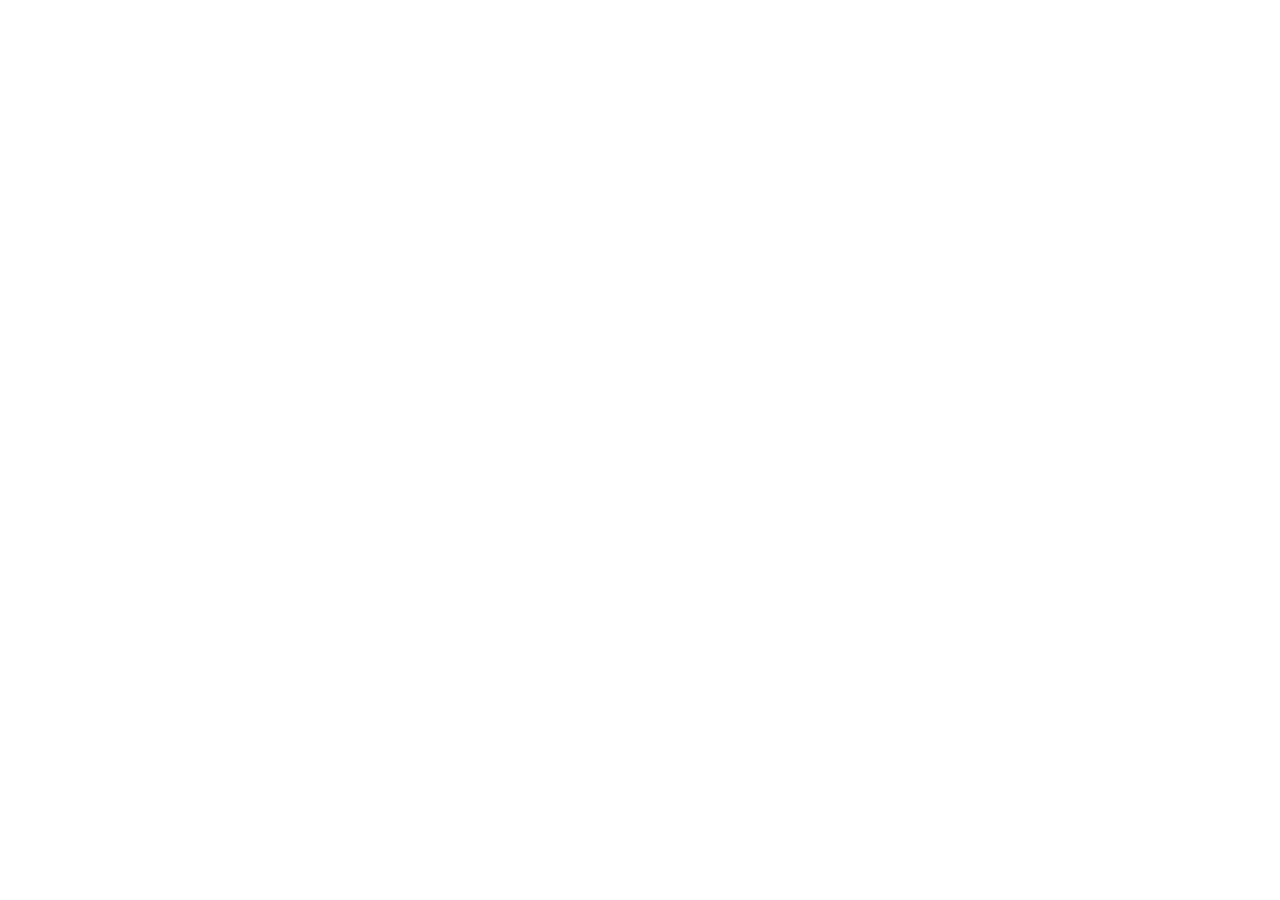
==== index.html @ 38053996 "iniciando o projeto" ====
<!DOCTYPE html>
<html lang="pt-br">
<head>
    <meta charset="UTF-8">
    <meta name="viewport" content="width=device-width, initial-scale=1.0">
    <link rel="shortcut icon" href="favicon.ico" type="image/x-icon">
    <title>Projetos redes-sociais</title>
</head>
<body>
    
</body>
</html>
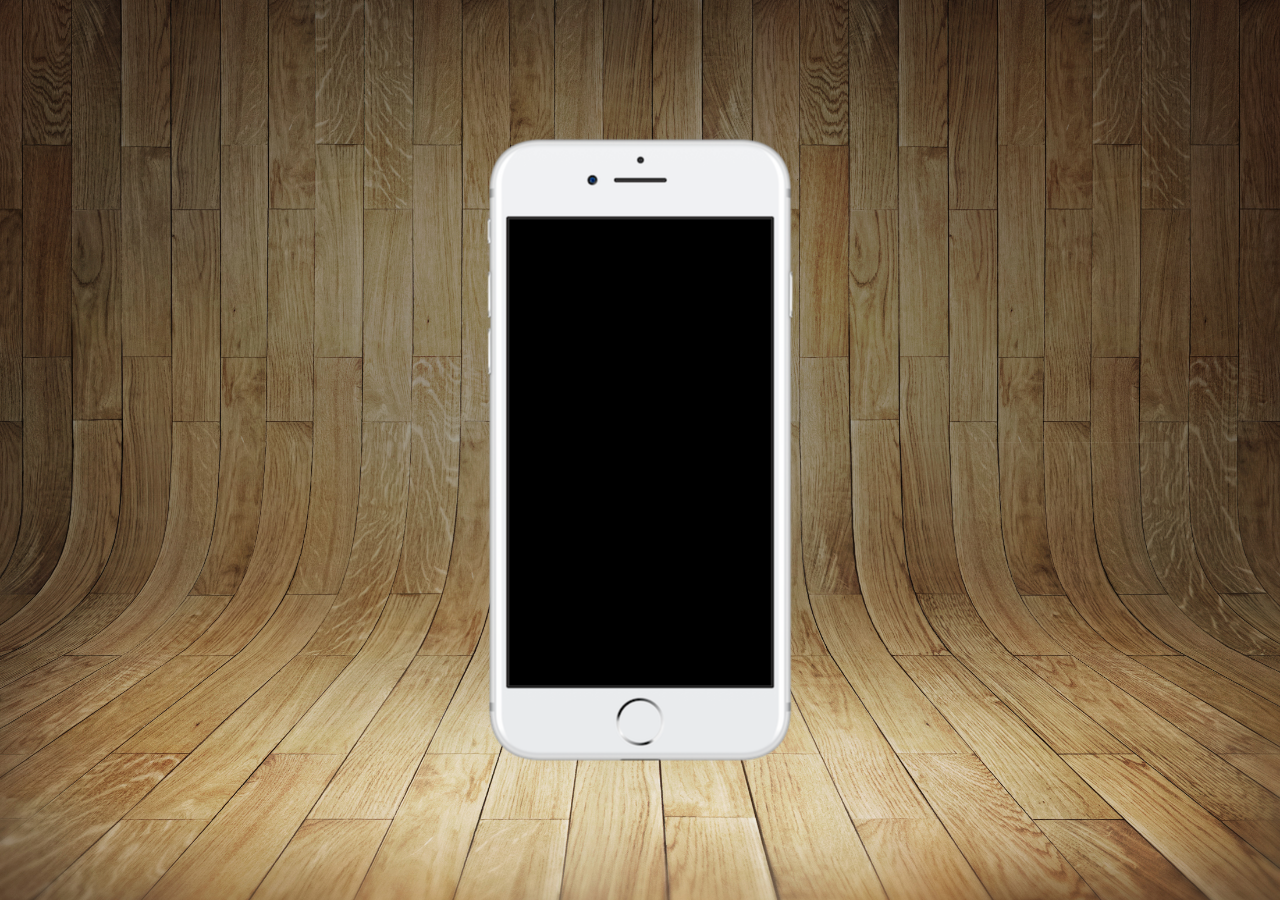
==== commit 0b2496d6: "iniciando projeto" ====
--- a/index.html
+++ b/index.html
@@ -5,8 +5,16 @@
     <meta name="viewport" content="width=device-width, initial-scale=1.0">
     <link rel="shortcut icon" href="favicon.ico" type="image/x-icon">
     <title>Projetos redes-sociais</title>
+    <link rel="stylesheet" href="estilos/style.css">
 </head>
 <body>
-    
+    <main>
+        <section id="Telefone"> 
+
+        </section>
+        <section id="redes-sociais">
+
+        </section>
+    </main>
 </body>
 </html>
--- a/estilos/style.css
+++ b/estilos/style.css
@@ -0,0 +1,35 @@
+@charset "UTF-8";
+
+*{
+margin: 0px;
+padding: 0px;
+font-family: Arial, Helvetica, sans-serif;
+}
+
+html, body{
+     height:100vh;
+     width:100vw;
+     background-color: black;
+}
+
+body{
+    background:url(../imagens/fundo-madeira.jpg) no-repeat top center;
+    background-size: cover;
+    background-attachment: fixed;
+}
+
+main{
+    position: relative;
+    height: 100vh;
+}
+
+section#Telefone{
+    position: absolute;
+    top: 50%;
+    left: 50%;
+    transform: translate(-50%, -50%);
+
+    height: 627px;
+    width: 311px;
+     background: url('../imagens/frame-iphone.png') no-repeat;
+}
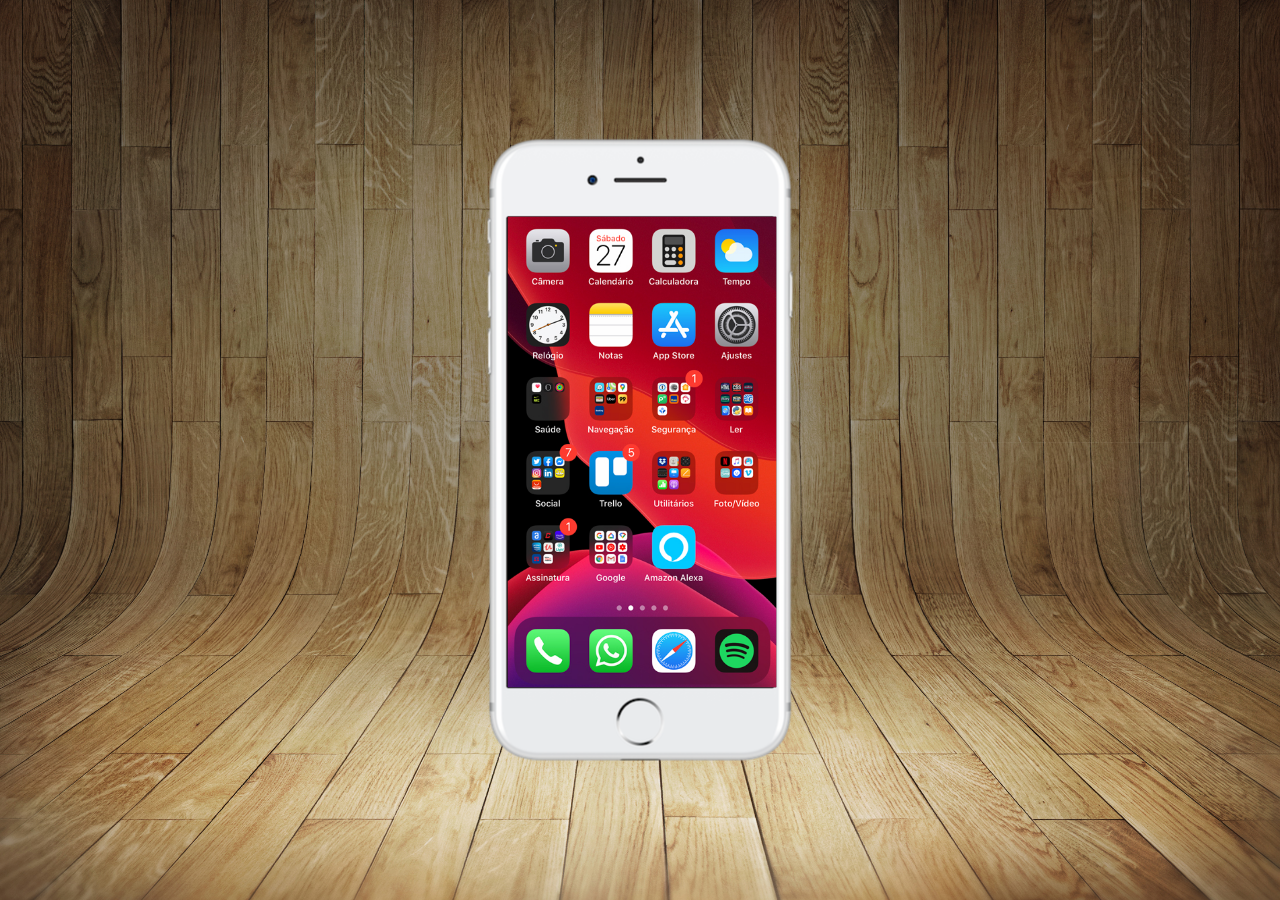
==== commit 82fb2817: "criei a tela home" ====
--- a/index.html
+++ b/index.html
@@ -10,7 +10,7 @@
 <body>
     <main>
         <section id="Telefone"> 
-
+          <iframe src="home.html" name="tela" id="tela" frameborder="0"></iframe>
         </section>
         <section id="redes-sociais">
 
--- a/estilos/style.css
+++ b/estilos/style.css
@@ -32,4 +32,12 @@
     height: 627px;
     width: 311px;
      background: url('../imagens/frame-iphone.png') no-repeat;
+}
+
+iframe#tela{
+   position: relative;
+   top:80px;
+   left: 23px;
+   width: 269px;
+   height: 471px;
 }
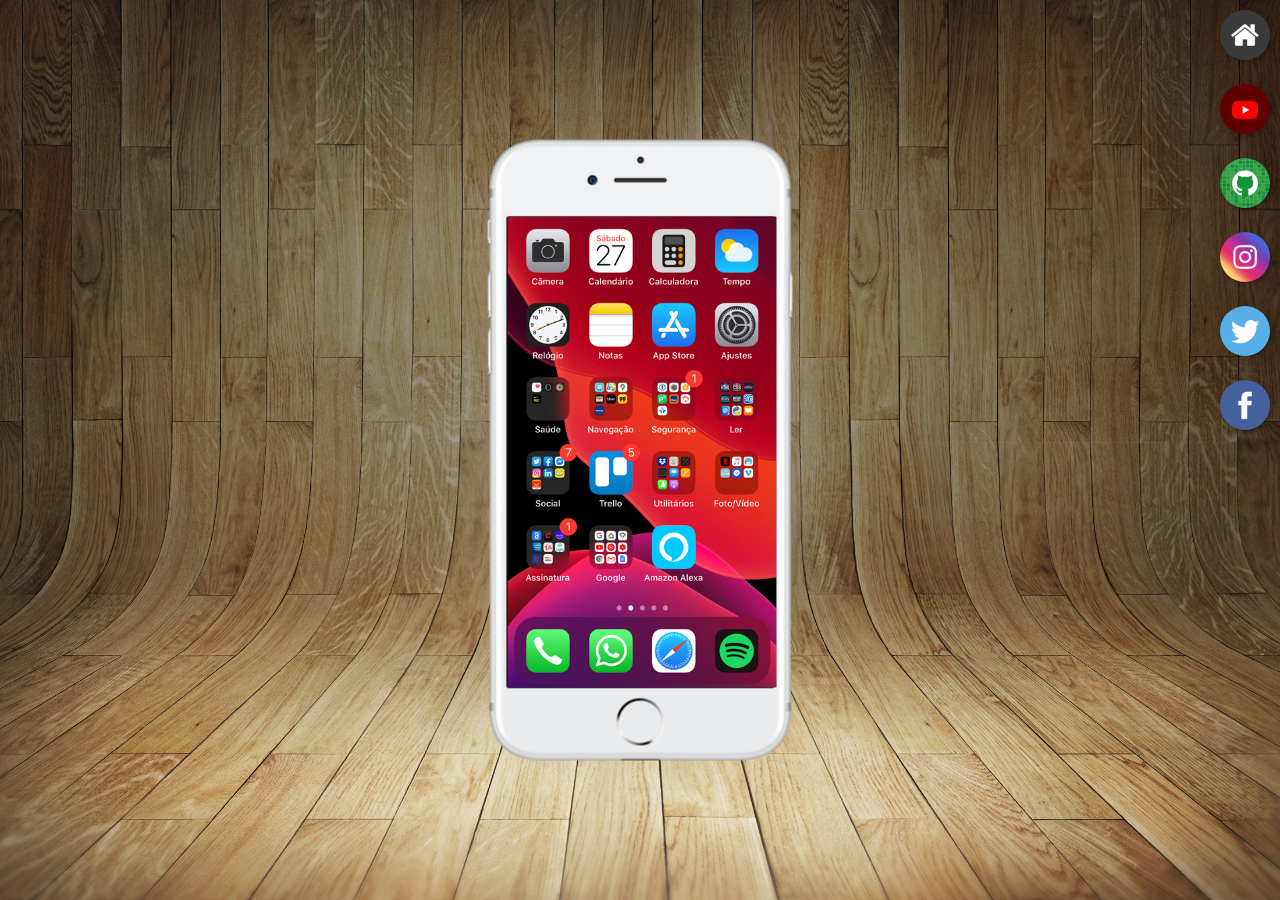
==== commit d0bb1088: "criei botoes na lateral" ====
--- a/index.html
+++ b/index.html
@@ -13,8 +13,13 @@
           <iframe src="home.html" name="tela" id="tela" frameborder="0"></iframe>
         </section>
         <section id="redes-sociais">
-
-        </section>
+        <a href="#" target="tela"><img src="imagens/logo-home.jpg" alt="home"></a><br>
+        <a href="#" target="tela"><img src="imagens/logo-youtube.jpg" alt="youtube"></a><br>
+        <a href="#" target="tela"><img src="imagens/logo-github.jpg" alt="github"></a><br>
+        <a href="#" target="tela"><img src="imagens/logo-instagram.jpg" alt="istagram"></a><br>
+        <a href="#" target="tela"><img src="imagens/logo-twitter.jpg" alt="twitter"></a><br>
+        <a href="#" target="tela"><img src="imagens/logo-facebook.jpg" alt="facebook"></a><br>
+        </section>   
     </main>
 </body>
 </html>
--- a/estilos/style.css
+++ b/estilos/style.css
@@ -40,4 +40,23 @@
    left: 23px;
    width: 269px;
    height: 471px;
+}
+
+section#redes-sociais{
+     text-align: right;
+}
+
+section#redes-sociais img{
+   width: 50px;
+   margin: 10px;
+   border-radius: 50%;
+   box-shadow: 2px 2px 5px rgba(0, 0, 0, 0.308);
+   box-sizing: border-box;
+}
+
+section#redes-sociais img:hover{
+    border: 2px solid rgba(255, 255, 255, 0.575);
+    transform: translate(-10px -10px);
+    box-shadow: 5px 5px 10px rgba(0, 0, 0, 0.568);
+    transition: transform 2s;
 }
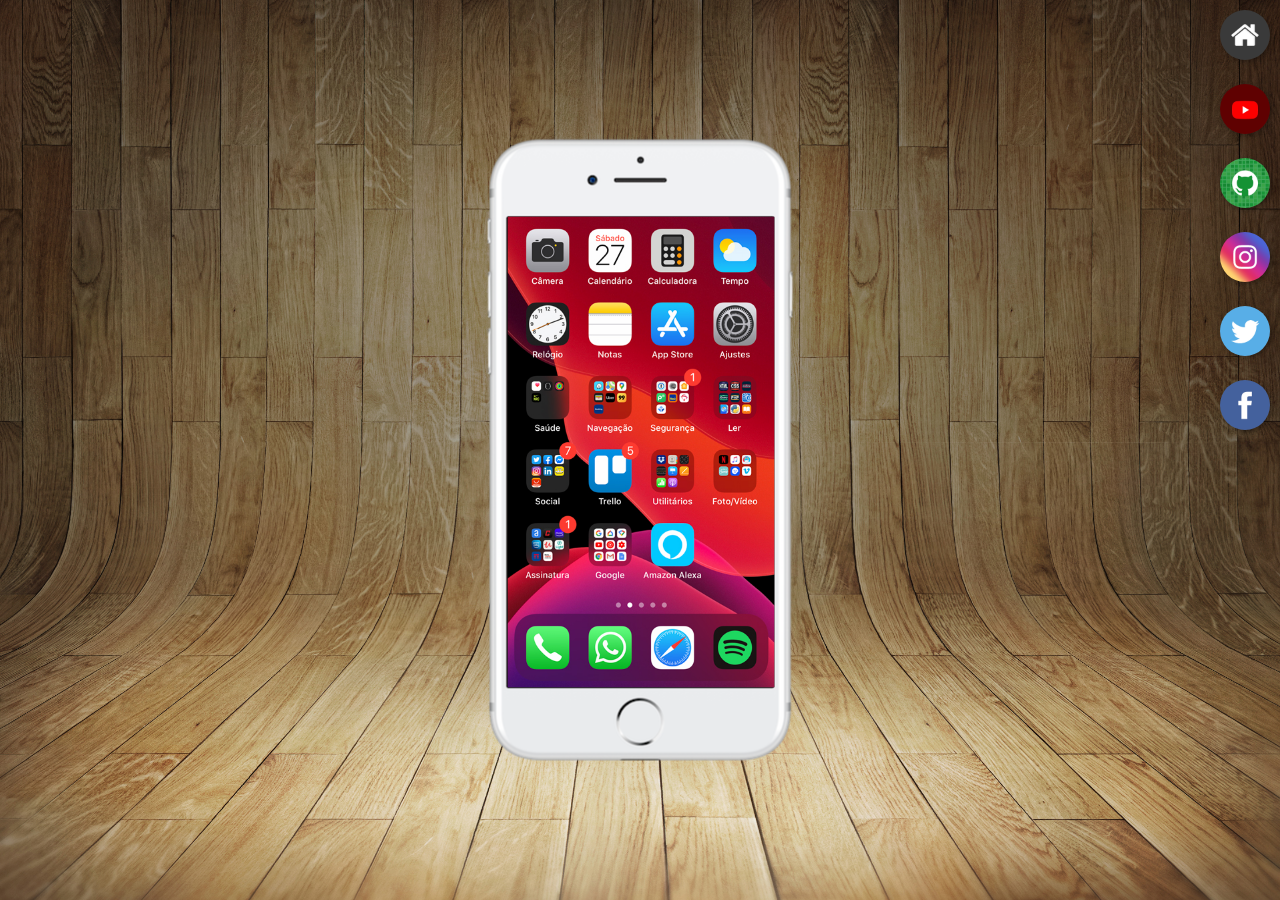
==== commit 51542f36: "terminando o projeto" ====
--- a/index.html
+++ b/index.html
@@ -13,12 +13,12 @@
           <iframe src="home.html" name="tela" id="tela" frameborder="0"></iframe>
         </section>
         <section id="redes-sociais">
-        <a href="#" target="tela"><img src="imagens/logo-home.jpg" alt="home"></a><br>
-        <a href="#" target="tela"><img src="imagens/logo-youtube.jpg" alt="youtube"></a><br>
-        <a href="#" target="tela"><img src="imagens/logo-github.jpg" alt="github"></a><br>
-        <a href="#" target="tela"><img src="imagens/logo-instagram.jpg" alt="istagram"></a><br>
-        <a href="#" target="tela"><img src="imagens/logo-twitter.jpg" alt="twitter"></a><br>
-        <a href="#" target="tela"><img src="imagens/logo-facebook.jpg" alt="facebook"></a><br>
+        <a href="home.html" target="tela"><img src="imagens/logo-home.jpg" alt="home"></a><br>
+        <a href="youtube.html" target="tela"><img src="imagens/logo-youtube.jpg" alt="youtube"></a><br>
+        <a href="github.html" target="tela"><img src="imagens/logo-github.jpg" alt="github"></a><br>
+        <a href="instagram.html" target="tela"><img src="imagens/logo-instagram.jpg" alt="istagram"></a><br>
+        <a href="twitter.html" target="tela"><img src="imagens/logo-twitter.jpg" alt="twitter"></a><br>
+        <a href="facebook.html" target="tela"><img src="imagens/logo-facebook.jpg" alt="facebook"></a><br>
         </section>   
     </main>
 </body>
--- a/estilos/style.css
+++ b/estilos/style.css
@@ -38,7 +38,7 @@
    position: relative;
    top:80px;
    left: 23px;
-   width: 269px;
+   width: 267px;
    height: 471px;
 }
 
